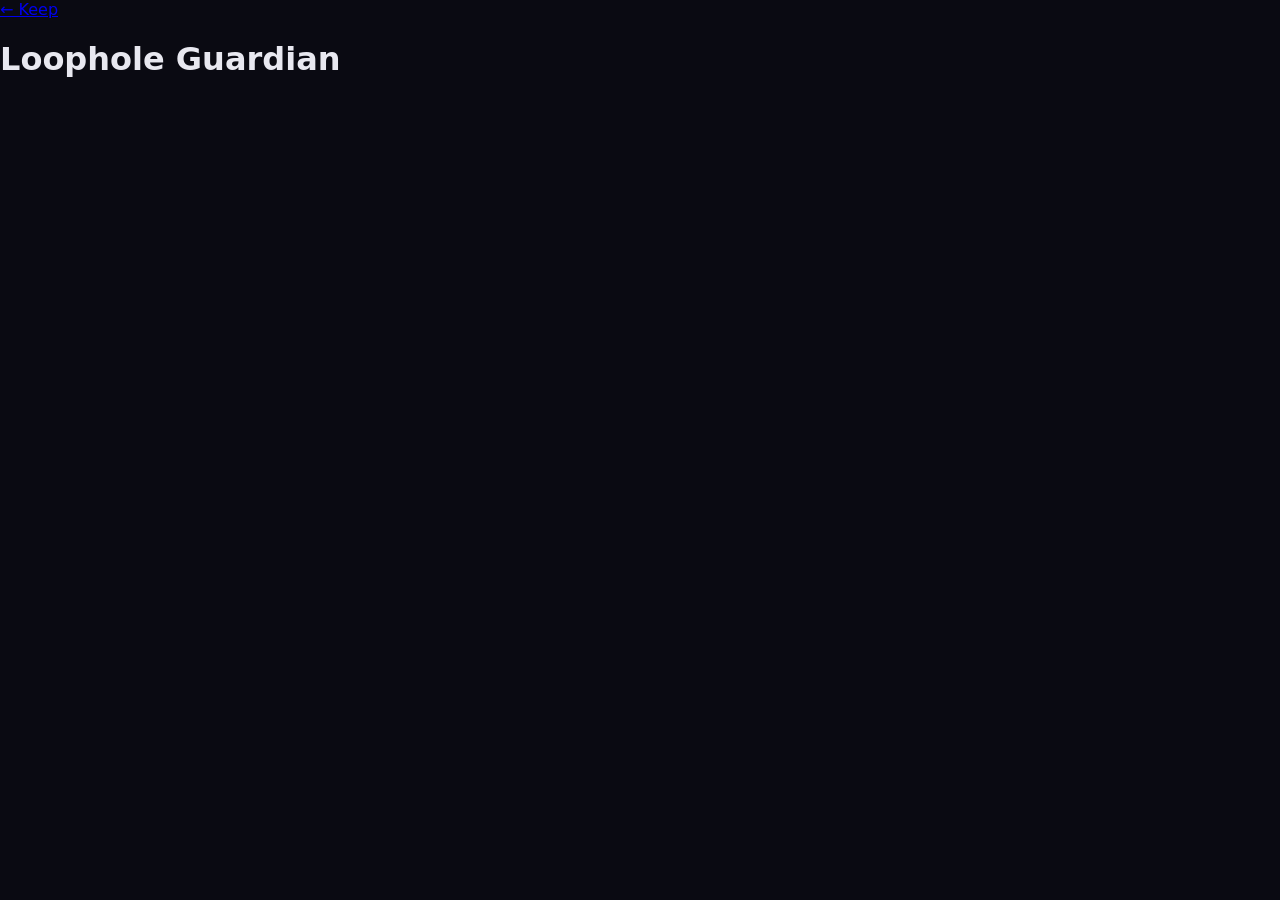
==== games/guardian/index.html @ 3c2a7184 "chore: scaffold Neon Keep static site, remove old Python arcade Deletes the Streamlit/Ollama project" ====
<!doctype html>
<html lang="en">
<head>
  <meta charset="utf-8">
  <meta name="viewport" content="width=device-width, initial-scale=1">
  <title>Loophole Guardian — Neon Keep</title>
  <link rel="stylesheet" href="../../shared/theme.css">
  <link rel="stylesheet" href="guardian.css">
</head>
<body>
  <div class="nk-crt" aria-hidden="true"></div>
  <main>
    <a class="nk-btn" href="../../index.html">&larr; Keep</a>
    <h1 class="nk-title">Loophole Guardian</h1>
  </main>
  <script src="../../shared/store.js"></script>
  <script src="../../shared/audio.js"></script>
  <script src="../../shared/juice.js"></script>
  <script src="words.js"></script>
  <script src="guardian-logic.js"></script>
  <script src="guardian.js"></script>
</body>
</html>
---- shared/theme.css ----
/* Neon Keep — shared theme. Placeholder token values; Task A finalizes them. */
:root {
  --nk-bg: #0a0a12;
  --nk-bg-panel: #141424;
  --nk-neon: #00f0ff;
  --nk-neon-2: #ff2fd0;
  --nk-danger: #ff3b3b;
  --nk-text: #e8e8f0;
  --nk-muted: #8a8aa0;
  --nk-font-display: ui-monospace, "SFMono-Regular", Menlo, monospace;
  --nk-font-body: system-ui, -apple-system, sans-serif;
  --nk-radius: 10px;
  --nk-space: 12px;
}

body {
  margin: 0;
  background: var(--nk-bg);
  color: var(--nk-text);
  font-family: var(--nk-font-body);
}

.nk-btn {}
.nk-panel {}
.nk-title {}
.nk-crt {}
---- games/guardian/guardian.css ----
/* Neon Keep — Loophole Guardian styles. Task B fills this in. */
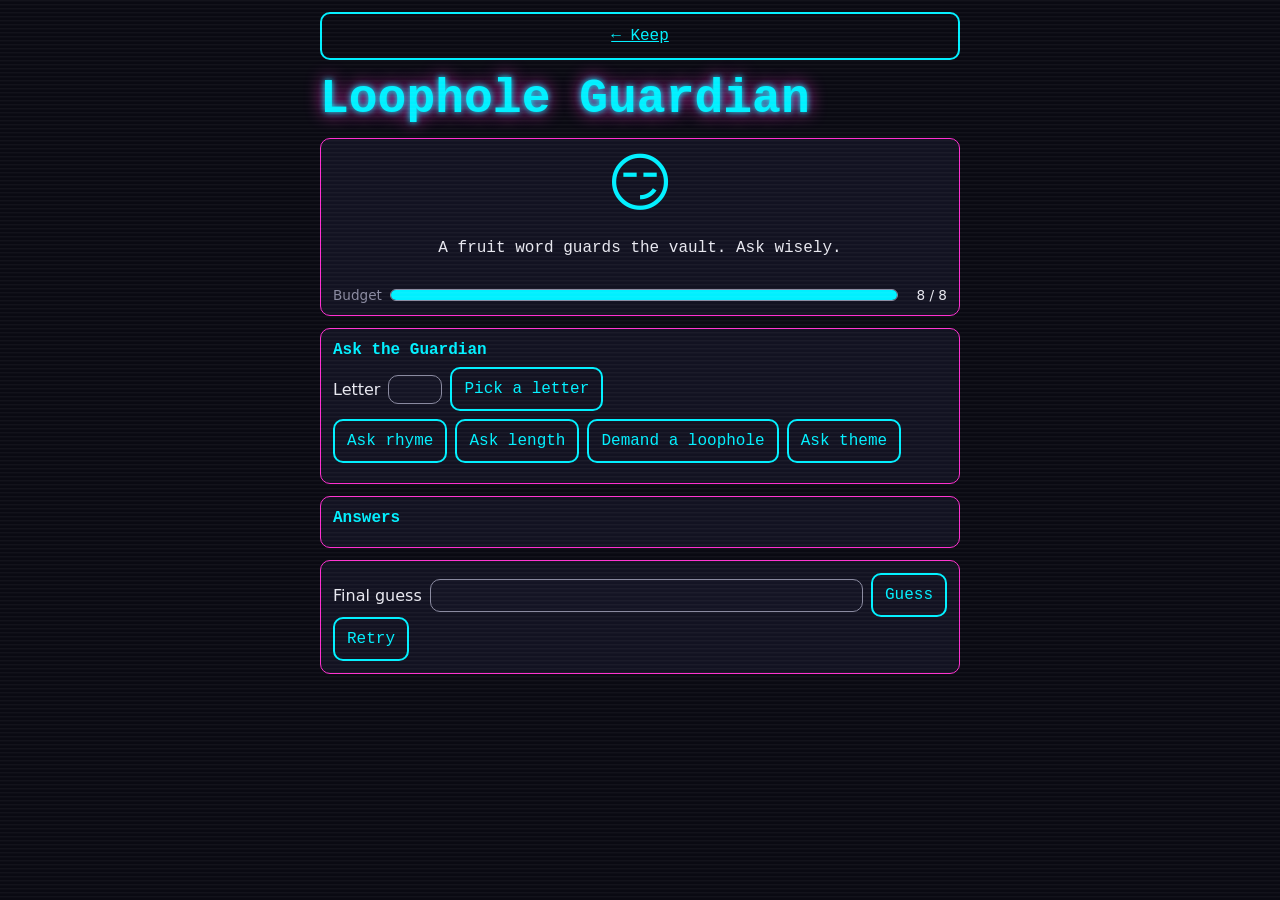
==== commit f439bce7: "feat(guardian): loophole guardian deduction game guardian-logic.js: pure deduction helpers behind th" ====
--- a/games/guardian/index.html
+++ b/games/guardian/index.html
@@ -9,9 +9,48 @@
 </head>
 <body>
   <div class="nk-crt" aria-hidden="true"></div>
-  <main>
+  <main class="guardian-main">
     <a class="nk-btn" href="../../index.html">&larr; Keep</a>
     <h1 class="nk-title">Loophole Guardian</h1>
+
+    <section class="nk-panel guardian-stage">
+      <div id="gargoyle" class="gargoyle" data-mood="smug" aria-hidden="true">&#128527;</div>
+      <p id="snark" class="snark" aria-live="polite"></p>
+      <div class="budget-meter">
+        <span class="budget-label">Budget</span>
+        <div class="budget-bar"><div id="budget-fill" class="budget-fill"></div></div>
+        <span id="budget-count" class="budget-count"></span>
+      </div>
+    </section>
+
+    <section class="nk-panel guardian-menu" aria-label="Questions">
+      <h2>Ask the Guardian</h2>
+      <div class="menu-row">
+        <label for="letter-input">Letter</label>
+        <input id="letter-input" maxlength="1" type="text" autocomplete="off">
+        <button id="btn-letter" class="nk-btn" type="button">Pick a letter</button>
+      </div>
+      <div class="menu-row">
+        <button id="btn-rhyme" class="nk-btn" type="button">Ask rhyme</button>
+        <button id="btn-length" class="nk-btn" type="button">Ask length</button>
+        <button id="btn-taunt" class="nk-btn" type="button">Demand a loophole</button>
+        <button id="btn-theme" class="nk-btn" type="button">Ask theme</button>
+      </div>
+    </section>
+
+    <section class="nk-panel guardian-log" aria-label="Answers">
+      <h2>Answers</h2>
+      <ul id="log-list" class="log-list"></ul>
+    </section>
+
+    <section class="nk-panel guardian-guess">
+      <form id="guess-form">
+        <label for="guess-input">Final guess</label>
+        <input id="guess-input" type="text" autocomplete="off">
+        <button class="nk-btn" type="submit">Guess</button>
+      </form>
+      <button id="btn-retry" class="nk-btn" type="button" hidden>Retry</button>
+    </section>
   </main>
   <script src="../../shared/store.js"></script>
   <script src="../../shared/audio.js"></script>
--- a/shared/theme.css
+++ b/shared/theme.css
@@ -1,4 +1,4 @@
-/* Neon Keep — shared theme. Placeholder token values; Task A finalizes them. */
+/* Neon Keep — shared theme. */
 :root {
   --nk-bg: #0a0a12;
   --nk-bg-panel: #141424;
@@ -7,7 +7,7 @@
   --nk-danger: #ff3b3b;
   --nk-text: #e8e8f0;
   --nk-muted: #8a8aa0;
-  --nk-font-display: ui-monospace, "SFMono-Regular", Menlo, monospace;
+  --nk-font-display: "Courier New", ui-monospace, "SFMono-Regular", Menlo, monospace;
   --nk-font-body: system-ui, -apple-system, sans-serif;
   --nk-radius: 10px;
   --nk-space: 12px;
@@ -20,7 +20,59 @@
   font-family: var(--nk-font-body);
 }
 
-.nk-btn {}
-.nk-panel {}
-.nk-title {}
-.nk-crt {}
+.nk-btn {
+  display: inline-flex;
+  align-items: center;
+  justify-content: center;
+  min-height: 44px;
+  padding: 0 var(--nk-space);
+  border-radius: var(--nk-radius);
+  border: 2px solid var(--nk-neon);
+  background: transparent;
+  color: var(--nk-neon);
+  font-family: var(--nk-font-display);
+  font-size: 1rem;
+  cursor: pointer;
+  transition: box-shadow 0.15s ease, background 0.15s ease, color 0.15s ease;
+}
+
+.nk-btn:hover,
+.nk-btn:focus-visible {
+  background: var(--nk-neon);
+  color: var(--nk-bg);
+  box-shadow: 0 0 6px var(--nk-neon), 0 0 18px var(--nk-neon);
+  outline: none;
+}
+
+.nk-btn:active {
+  box-shadow: 0 0 3px var(--nk-neon);
+}
+
+.nk-panel {
+  background: color-mix(in srgb, var(--nk-bg-panel) 85%, transparent);
+  border: 1px solid var(--nk-neon-2);
+  border-radius: var(--nk-radius);
+  padding: var(--nk-space);
+}
+
+.nk-title {
+  font-family: var(--nk-font-display);
+  font-size: clamp(1.75rem, 5vw, 3rem);
+  color: var(--nk-neon);
+  text-shadow: 0 0 6px var(--nk-neon), 0 0 18px var(--nk-neon-2);
+  margin: 0;
+}
+
+.nk-crt {
+  position: fixed;
+  inset: 0;
+  pointer-events: none;
+  background: repeating-linear-gradient(
+    to bottom,
+    rgba(255, 255, 255, 0.04),
+    rgba(255, 255, 255, 0.04) 1px,
+    rgba(0, 0, 0, 0) 2px,
+    rgba(0, 0, 0, 0) 4px
+  );
+  z-index: 9999;
+}
--- a/games/guardian/guardian.css
+++ b/games/guardian/guardian.css
@@ -1 +1,142 @@
-/* Neon Keep — Loophole Guardian styles. Task B fills this in. */
+/* Neon Keep — Loophole Guardian styles. */
+
+.guardian-main {
+  max-width: 640px;
+  margin: 0 auto;
+  padding: var(--nk-space, 12px);
+  display: flex;
+  flex-direction: column;
+  gap: var(--nk-space, 12px);
+}
+
+.guardian-stage {
+  display: flex;
+  flex-direction: column;
+  align-items: center;
+  text-align: center;
+  gap: 8px;
+}
+
+.gargoyle {
+  font-size: 4rem;
+  line-height: 1;
+  transition: transform 0.2s ease;
+}
+
+.gargoyle[data-mood="smug"] { color: var(--nk-neon); }
+.gargoyle[data-mood="nervous"] { color: var(--nk-neon-2); }
+.gargoyle[data-mood="desperate"] { color: var(--nk-danger); animation: guardian-wobble 0.6s infinite; }
+.gargoyle[data-mood="defeated"] { color: var(--nk-muted); filter: grayscale(1); }
+.gargoyle.is-open { transform: scale(1.15) rotate(-4deg); }
+
+@keyframes guardian-wobble {
+  0%, 100% { transform: rotate(-3deg); }
+  50% { transform: rotate(3deg); }
+}
+
+.snark {
+  min-height: 1.5em;
+  font-family: var(--nk-font-display);
+  color: var(--nk-text);
+}
+
+.budget-meter {
+  display: flex;
+  align-items: center;
+  gap: 8px;
+  width: 100%;
+}
+
+.budget-label {
+  color: var(--nk-muted);
+  font-size: 0.85rem;
+}
+
+.budget-bar {
+  flex: 1;
+  height: 10px;
+  border-radius: var(--nk-radius);
+  background: var(--nk-bg-panel);
+  overflow: hidden;
+  border: 1px solid var(--nk-muted);
+}
+
+.budget-fill {
+  height: 100%;
+  width: 100%;
+  background: var(--nk-neon);
+  transition: width 0.2s ease, background 0.2s ease;
+}
+
+.budget-count {
+  color: var(--nk-text);
+  font-size: 0.85rem;
+  min-width: 3em;
+  text-align: right;
+}
+
+.guardian-menu h2,
+.guardian-log h2 {
+  margin: 0 0 8px;
+  font-family: var(--nk-font-display);
+  color: var(--nk-neon);
+  font-size: 1rem;
+}
+
+.menu-row {
+  display: flex;
+  flex-wrap: wrap;
+  gap: 8px;
+  margin-bottom: 8px;
+  align-items: center;
+}
+
+.menu-row input[type="text"] {
+  width: 3em;
+  background: var(--nk-bg-panel);
+  color: var(--nk-text);
+  border: 1px solid var(--nk-muted);
+  border-radius: var(--nk-radius);
+  padding: 6px;
+  text-align: center;
+}
+
+.log-list {
+  list-style: none;
+  margin: 0;
+  padding: 0;
+  max-height: 200px;
+  overflow-y: auto;
+  display: flex;
+  flex-direction: column;
+  gap: 6px;
+}
+
+.log-list li {
+  background: var(--nk-bg-panel);
+  border-radius: var(--nk-radius);
+  padding: 6px 10px;
+  font-size: 0.9rem;
+}
+
+.guardian-guess form {
+  display: flex;
+  flex-wrap: wrap;
+  align-items: center;
+  gap: 8px;
+}
+
+.guardian-guess input[type="text"] {
+  flex: 1;
+  min-width: 8em;
+  background: var(--nk-bg-panel);
+  color: var(--nk-text);
+  border: 1px solid var(--nk-muted);
+  border-radius: var(--nk-radius);
+  padding: 8px;
+}
+
+@media (max-width: 480px) {
+  .guardian-main { padding: 8px; }
+  .gargoyle { font-size: 3rem; }
+}
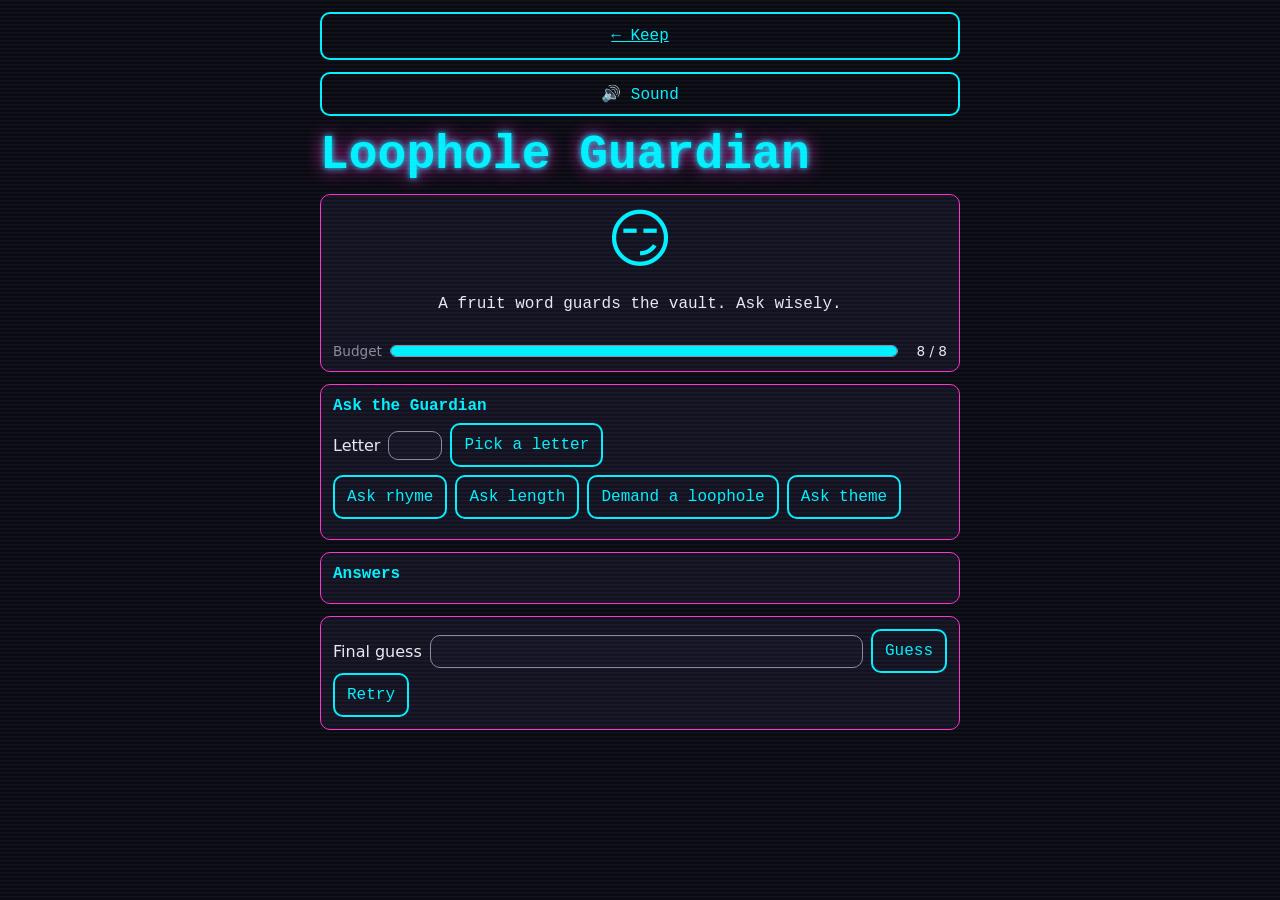
==== commit 3d431473: "feat(games): add the mute toggle both game pages were missing The spec requires a mute toggle in the" ====
--- a/games/guardian/index.html
+++ b/games/guardian/index.html
@@ -11,6 +11,7 @@
   <div class="nk-crt" aria-hidden="true"></div>
   <main class="guardian-main">
     <a class="nk-btn" href="../../index.html">&larr; Keep</a>
+    <button class="nk-btn" id="nk-mute-toggle" type="button" aria-pressed="false">🔊 Sound</button>
     <h1 class="nk-title">Loophole Guardian</h1>
 
     <section class="nk-panel guardian-stage">
